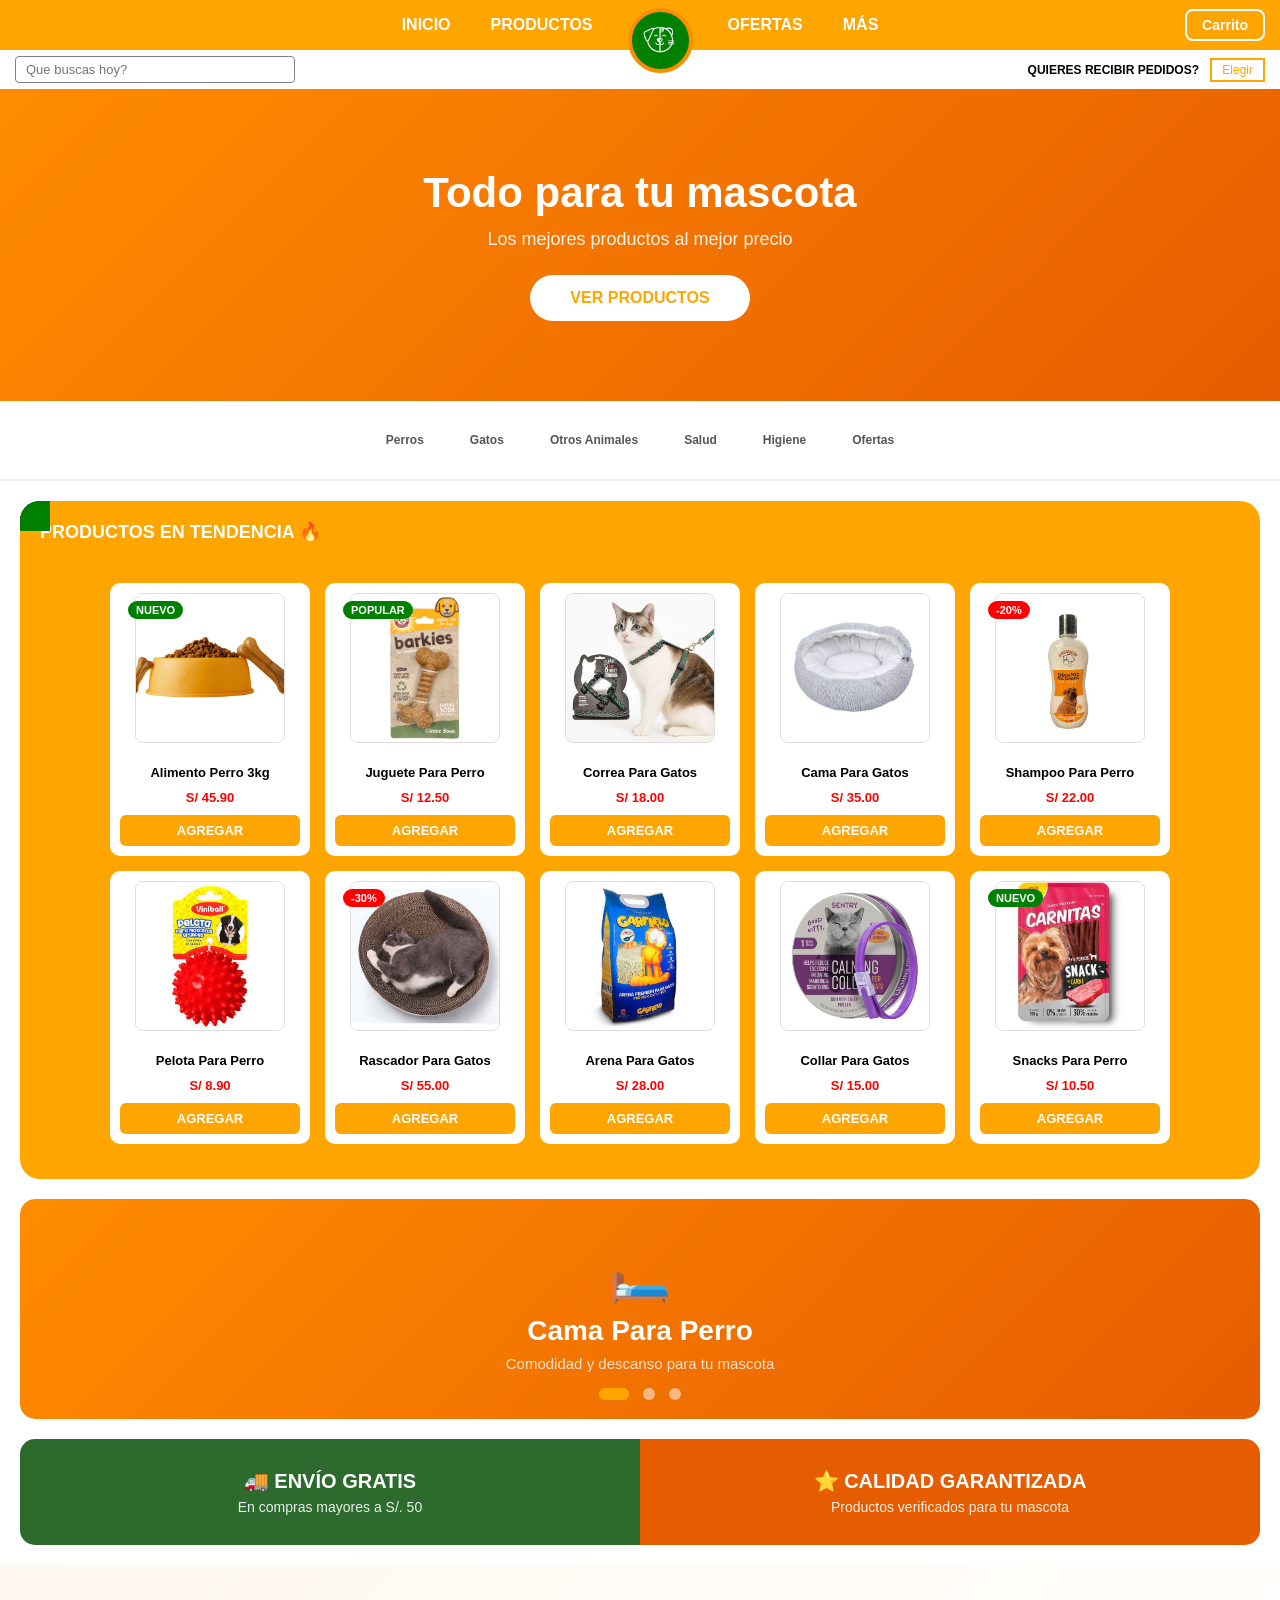
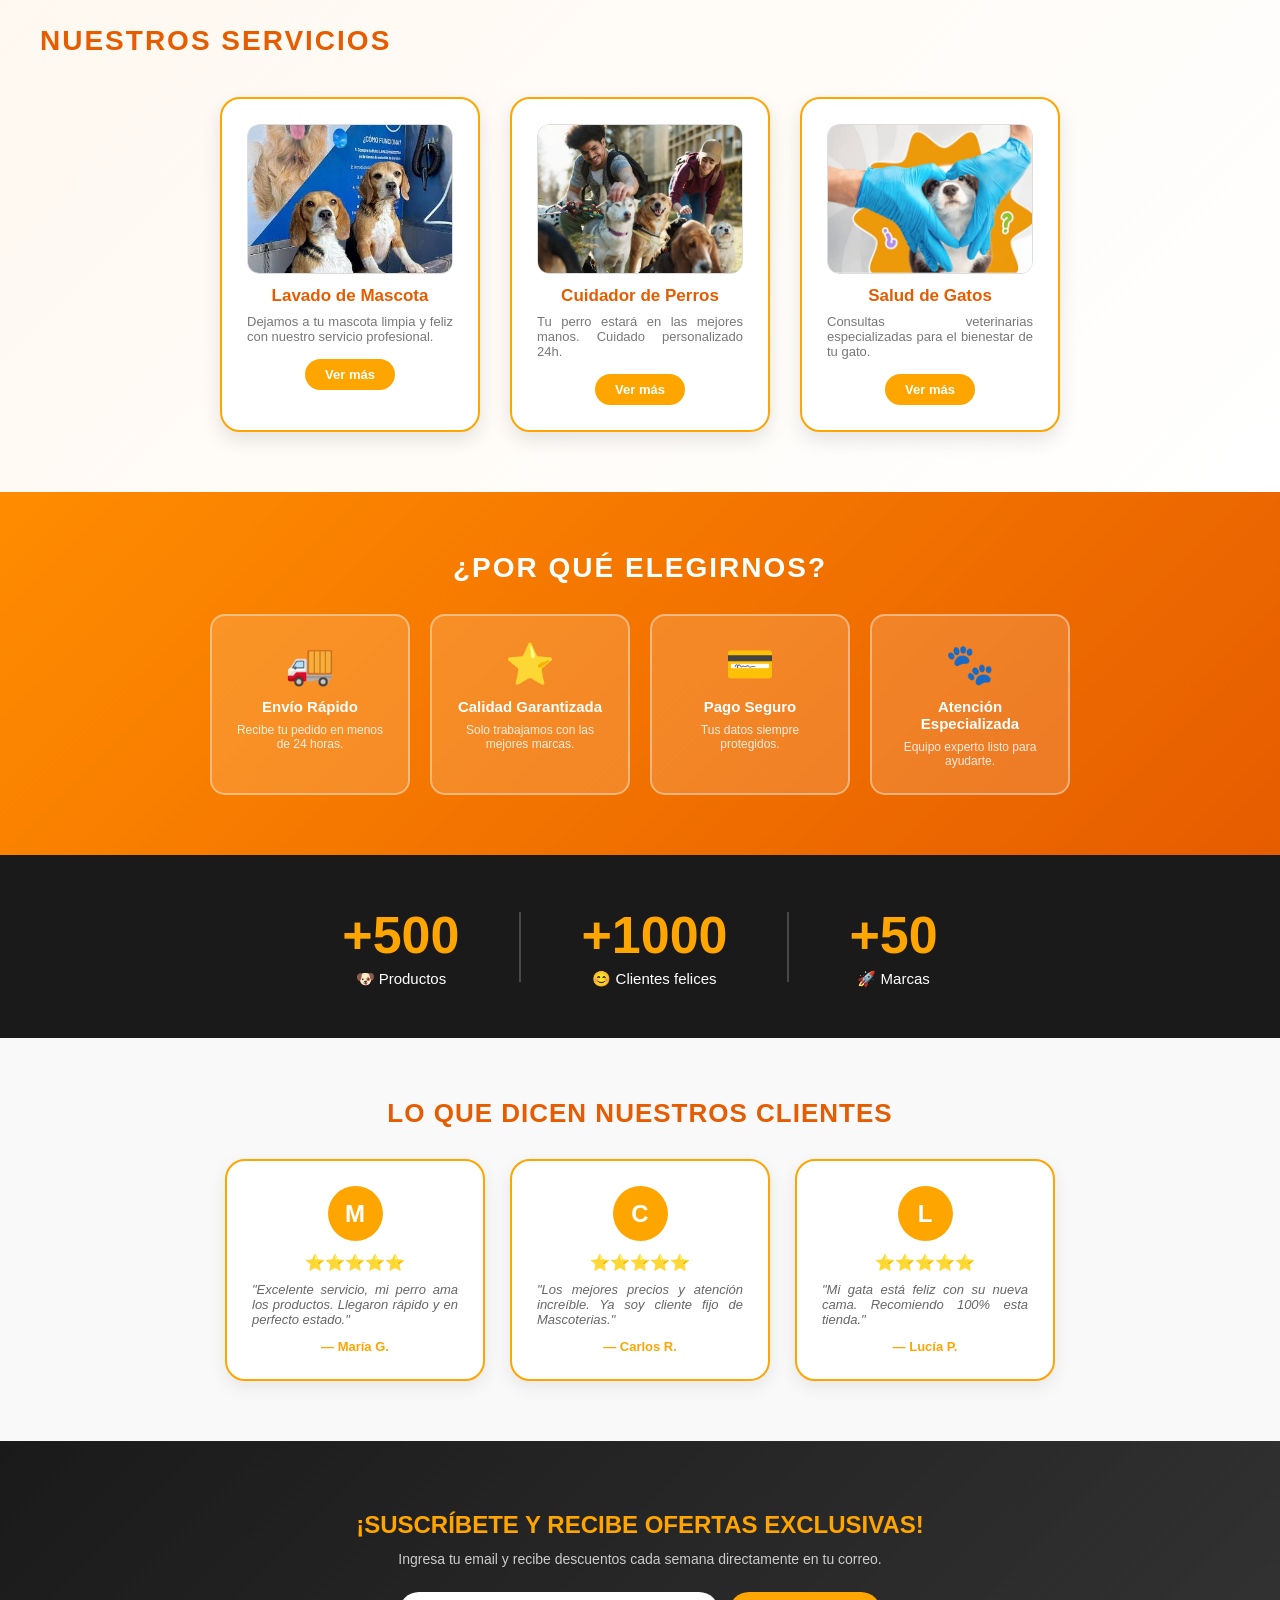
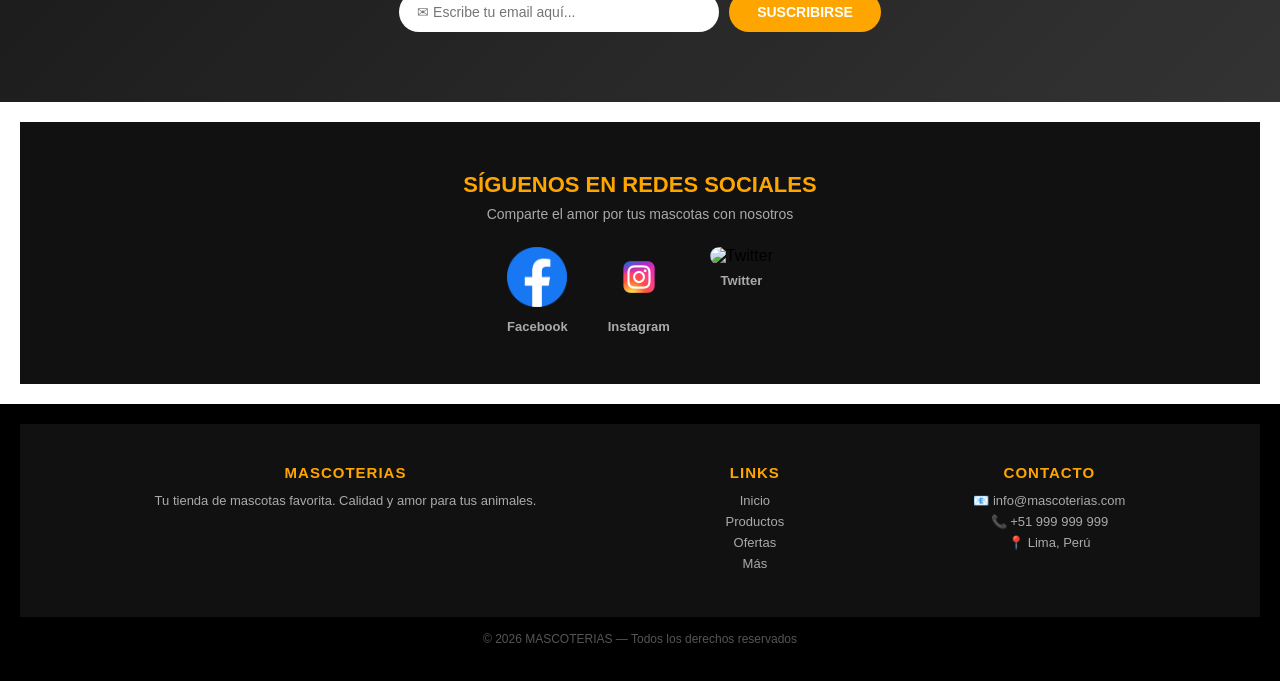
==== index.html @ fb09e96e "Add files via upload" ====
<!DOCTYPE html>
<html lang="es">
<head>
    <meta charset="UTF-8">
    <meta name="viewport" content="width=device-width, initial-scale=1.0">
    <title>MASCOTERIAS-INICIO</title>
    <link rel="stylesheet" href="style.css">
    <script type="text/javascript" src="https://code.jquery.com/jquery-3.6.0.min.js"></script>
    <script type="text/javascript">
        $(function(){

            $("#bienvenida").hide().fadeIn(1500);

            $("#estadisticas").hide().fadeIn(2000);

            $(".producto").mouseenter(function(){
                $(this).animate({marginTop: "-5px"}, 150);
            });
            $(".producto").mouseleave(function(){
                $(this).animate({marginTop: "0px"}, 150);
            });

            $(".btn-agregar").click(function(e){
                e.preventDefault();
                var nombre = $(this).siblings(".nombre-producto").text();
                var precio = $(this).siblings(".precio-producto").text();
                var img = $(this).closest(".producto").find(".img-producto").attr("src");
                localStorage.setItem("prod_nombre", nombre);
                localStorage.setItem("prod_precio", precio);
                localStorage.setItem("prod_img", img);
                window.location = "producto.html";
            });

            $("#buscador input").keydown(function(e){
                if(e.key === "Enter"){
                    var texto = $(this).val().trim();
                    window.location = "Inicio/busqueda.html?q=" + encodeURIComponent(texto);
                }
            });

            $("#btn-carrito-menu").click(function(){
                window.location = "Inicio/carrito.html";
            });

        })
    </script>


    <script type="text/javascript">
        $(function(){
            var actual = 0;
            var slides = $(".slide");
            var puntos = $(".punto");

            function cambiar(){
                slides.eq(actual).fadeOut(500);
                puntos.eq(actual).removeClass("active");
                actual = (actual + 1) % slides.length;
                slides.eq(actual).fadeIn(500);
                puntos.eq(actual).addClass("active");
            }

            setInterval(cambiar, 3000);
        })
    </script>
</head>
<body>
    <main>

        <header>
            <nav id="menu">
                <a href="index.html">INICIO</a>
                <a href="hypervinculos/productos.html">PRODUCTOS</a>
                <div id="logo"><img src="imagenes/logo.png" alt="logo"></div>
                <a href="hypervinculos/ofertas.html">OFERTAS</a>
                <a href="hypervinculos/mas.html">MÁS</a>
                <button id="btn-carrito-menu">Carrito</button>
            </nav>
            <div id="barra">
                <div id="buscador">
                    <input type="text" placeholder="Que buscas hoy?">
                </div>
                <div id="pedidos">
                    QUIERES RECIBIR PEDIDOS? <button>Elegir</button>
                </div>
            </div>
        
        </header>

        <article>

            <section id="banner-principal">
                <div class="banner-slide">
                    <div class="banner-texto-principal">
                        <h2>Todo para tu mascota</h2>
                        <p>Los mejores productos al mejor precio</p>
                        <a href="hypervinculos/productos.html" class="btn-banner-principal">VER PRODUCTOS</a>
                    </div>
                </div>
            </section>

            <section id="categorias-rapidas">
                <div class="categoria-rapida">
                    <p>Perros</p>
                </div>
                <div class="categoria-rapida">
                    <p>Gatos</p>
                </div>
                <div class="categoria-rapida">
                    <p>Otros Animales</p>
                </div>
                <div class="categoria-rapida">
                    <p>Salud</p>
                </div>
                <div class="categoria-rapida">
                    <p>Higiene</p>
                </div>
                <div class="categoria-rapida">
                    <p>Ofertas</p>
                </div>
            </section>

            <section id="tendencia">
                <div id="cuadrado"></div>
                <div id="cuadrado2"></div>
                <div id="cuadrado3"></div>
                <div class="seccion-header">
                    <h2>PRODUCTOS EN TENDENCIA 🔥</h2>
                    <a href="hypervinculos/productos.html" class="ver-todos">Ver todos →</a>
                </div>
                <div class="productos-grid">
                    <div class="producto">
                        <div class="producto-img-wrap"><img class="img-producto" src="productos_imagenes/alimento para perro 3kg.jfif" alt="producto"><div class="prod-tag">NUEVO</div></div>
                        <p class="nombre-producto">Alimento Perro 3kg</p>
                        <p class="precio-producto">S/ 45.90</p>
                        <a href="#" class="btn-agregar">AGREGAR</a>
                    </div>
                    <div class="producto">
                        <div class="producto-img-wrap"><img class="img-producto" src="productos_imagenes/Juguete para perro.jpg" alt="producto"><div class="prod-tag">POPULAR</div></div>
                        <p class="nombre-producto">Juguete Para Perro</p>
                        <p class="precio-producto">S/ 12.50</p>
                        <a href="#" class="btn-agregar">AGREGAR</a>
                    </div>
                    <div class="producto">
                        <div class="producto-img-wrap"><img class="img-producto" src="productos_imagenes/correa para gatos.jfif" alt="producto"></div>
                        <p class="nombre-producto">Correa Para Gatos</p>
                        <p class="precio-producto">S/ 18.00</p>
                        <a href="#" class="btn-agregar">AGREGAR</a>
                    </div>
                    <div class="producto">
                        <div class="producto-img-wrap"><img class="img-producto" src="productos_imagenes/cama para gatos.jfif" alt="producto"></div>
                        <p class="nombre-producto">Cama Para Gatos</p>
                        <p class="precio-producto">S/ 35.00</p>
                        <a href="#" class="btn-agregar">AGREGAR</a>
                    </div>
                    <div class="producto">
                        <div class="producto-img-wrap"><img class="img-producto" src="productos_imagenes/shampoo para perros.jfif" alt="producto"><div class="prod-tag prod-oferta">-20%</div></div>
                        <p class="nombre-producto">Shampoo Para Perro</p>
                        <p class="precio-producto">S/ 22.00</p>
                        <a href="#" class="btn-agregar">AGREGAR</a>
                    </div>
                </div>
                <div class="productos-grid">
                    <div class="producto">
                        <div class="producto-img-wrap"><img class="img-producto" src="productos_imagenes/pelota para perros.jfif" alt="producto"></div>
                        <p class="nombre-producto">Pelota Para Perro</p>
                        <p class="precio-producto">S/ 8.90</p>
                        <a href="#" class="btn-agregar">AGREGAR</a>
                    </div>
                    <div class="producto">
                        <div class="producto-img-wrap"><img class="img-producto" src="productos_imagenes/rascador para gatos.jfif" alt="producto"><div class="prod-tag prod-oferta">-30%</div></div>
                        <p class="nombre-producto">Rascador Para Gatos</p>
                        <p class="precio-producto">S/ 55.00</p>
                        <a href="#" class="btn-agregar">AGREGAR</a>
                    </div>
                    <div class="producto">
                        <div class="producto-img-wrap"><img class="img-producto" src="productos_imagenes/arena para gatos.jfif" alt="producto"></div>
                        <p class="nombre-producto">Arena Para Gatos</p>
                        <p class="precio-producto">S/ 28.00</p>
                        <a href="#" class="btn-agregar">AGREGAR</a>
                    </div>
                    <div class="producto">
                        <div class="producto-img-wrap"><img class="img-producto" src="productos_imagenes/collar para gatos.jfif" alt="producto"></div>
                        <p class="nombre-producto">Collar Para Gatos</p>
                        <p class="precio-producto">S/ 15.00</p>
                        <a href="#" class="btn-agregar">AGREGAR</a>
                    </div>
                    <div class="producto">
                        <div class="producto-img-wrap"><img class="img-producto" src="productos_imagenes/snacks para perros.jfif" alt="producto"><div class="prod-tag">NUEVO</div></div>
                        <p class="nombre-producto">Snacks Para Perro</p>
                        <p class="precio-producto">S/ 10.50</p>
                        <a href="#" class="btn-agregar">AGREGAR</a>
                    </div>
                </div>
            </section>


            <section id="carrusel">
                <div id="carrusel-imagenes">
                    <div class="slide active">
                        <div class="slide-placeholder" style="background: linear-gradient(135deg, #ff8c00, #e65c00);">
                            <p class="slide-icono">🛏️</p>
                            <p class="slide-titulo">Cama Para Perro</p>
                            <p class="slide-sub">Comodidad y descanso para tu mascota</p>
                        </div>
                    </div>
                    <div class="slide">
                        <div class="slide-placeholder" style="background: linear-gradient(135deg, #2d6a2d, #1a4d1a);">
                            <p class="slide-icono">🐱</p>
                            <p class="slide-titulo">Juguetes Para Gatos</p>
                            <p class="slide-sub">Diversión garantizada para tu gato</p>
                        </div>
                    </div>
                    <div class="slide">
                        <div class="slide-placeholder" style="background: linear-gradient(135deg, #1a1a2e, #16213e);">
                            <p class="slide-icono">🎧</p>
                            <p class="slide-titulo">Audífonos Para Mascotas</p>
                            <p class="slide-sub">Lo último en accesorios para tu mascota</p>
                        </div>
                    </div>
                </div>
                <div id="carrusel-puntos">
                    <span class="punto active"></span>
                    <span class="punto"></span>
                    <span class="punto"></span>
                </div>
            </section>

            <section id="banner-doble">
                <div class="banner-mitad banner-verde">
                    <h3>🚚 ENVÍO GRATIS</h3>
                    <p>En compras mayores a S/. 50</p>
                </div>
                <div class="banner-mitad banner-naranja">
                    <h3>⭐ CALIDAD GARANTIZADA</h3>
                    <p>Productos verificados para tu mascota</p>
                </div>
            </section>

            <section id="servicios">
                <div class="seccion-header">
                    <h2>NUESTROS SERVICIOS</h2>
                </div>
                <div id="servicios-grid">
                    <div class="servicio">
                        <div class="servicio-img-wrap"><img src="productos_imagenes/lavado para mascotas.jfif" alt="Lavado"></div>
                        <h3>Lavado de Mascota</h3>
                        <p>Dejamos a tu mascota limpia y feliz con nuestro servicio profesional.</p>
                        <a href="#" class="btn-servicio">Ver más</a>
                    </div>
                    <div class="servicio">
                        <div class="servicio-img-wrap"><img src="productos_imagenes/cuidador de perros.jfif" alt="Cuidador"></div>
                        <h3>Cuidador de Perros</h3>
                        <p>Tu perro estará en las mejores manos. Cuidado personalizado 24h.</p>
                        <a href="#" class="btn-servicio">Ver más</a>
                    </div>
                    <div class="servicio">
                        <div class="servicio-img-wrap"><img src="productos_imagenes/salud para gatos.jfif" alt="Salud"></div>
                        <h3>Salud de Gatos</h3>
                        <p>Consultas veterinarias especializadas para el bienestar de tu gato.</p>
                        <a href="#" class="btn-servicio">Ver más</a>
                    </div>
                </div>
            </section>

            <section id="por-que">
                <div id="por-que-fondo">
                    <h2>¿POR QUÉ ELEGIRNOS?</h2>
                    <div id="por-que-grid">
                        <div class="razon">
                            <p class="razon-icono">🚚</p>
                            <p class="razon-titulo">Envío Rápido</p>
                            <p class="razon-texto">Recibe tu pedido en menos de 24 horas.</p>
                        </div>
                        <div class="razon">
                            <p class="razon-icono">⭐</p>
                            <p class="razon-titulo">Calidad Garantizada</p>
                            <p class="razon-texto">Solo trabajamos con las mejores marcas.</p>
                        </div>
                        <div class="razon">
                            <p class="razon-icono">💳</p>
                            <p class="razon-titulo">Pago Seguro</p>
                            <p class="razon-texto">Tus datos siempre protegidos.</p>
                        </div>
                        <div class="razon">
                            <p class="razon-icono">🐾</p>
                            <p class="razon-titulo">Atención Especializada</p>
                            <p class="razon-texto">Equipo experto listo para ayudarte.</p>
                        </div>
                    </div>
                </div>
            </section>

            <section id="estadisticas">
                <div class="estadistica">
                    <p class="estadistica-numero">+500</p>
                    <p class="estadistica-label">🐶 Productos</p>
                </div>
                <div class="estadistica-divider"></div>
                <div class="estadistica">
                    <p class="estadistica-numero">+1000</p>
                    <p class="estadistica-label">😊 Clientes felices</p>
                </div>
                <div class="estadistica-divider"></div>
                <div class="estadistica">
                    <p class="estadistica-numero">+50</p>
                    <p class="estadistica-label">🚀 Marcas</p>
                </div>
            </section>

            <section id="testimonios">
                <h2>LO QUE DICEN NUESTROS CLIENTES</h2>
                <div id="testimonios-grid">
                    <div class="testimonio">
                        <div class="testimonio-avatar">M</div>
                        <p class="estrellas">⭐⭐⭐⭐⭐</p>
                        <p class="testimonio-texto">"Excelente servicio, mi perro ama los productos. Llegaron rápido y en perfecto estado."</p>
                        <p class="testimonio-nombre">— María G.</p>
                    </div>
                    <div class="testimonio">
                        <div class="testimonio-avatar">C</div>
                        <p class="estrellas">⭐⭐⭐⭐⭐</p>
                        <p class="testimonio-texto">"Los mejores precios y atención increíble. Ya soy cliente fijo de Mascoterias."</p>
                        <p class="testimonio-nombre">— Carlos R.</p>
                    </div>
                    <div class="testimonio">
                        <div class="testimonio-avatar">L</div>
                        <p class="estrellas">⭐⭐⭐⭐⭐</p>
                        <p class="testimonio-texto">"Mi gata está feliz con su nueva cama. Recomiendo 100% esta tienda."</p>
                        <p class="testimonio-nombre">— Lucía P.</p>
                    </div>
                </div>
            </section>

            <section id="newsletter">
                <div id="newsletter-inner">
                    <h2>¡SUSCRÍBETE Y RECIBE OFERTAS EXCLUSIVAS!</h2>
                    <p>Ingresa tu email y recibe descuentos cada semana directamente en tu correo.</p>
                    <div id="newsletter-form">
                        <input type="text" placeholder="✉ Escribe tu email aquí...">
                        <button>SUSCRIBIRSE</button>
                    </div>
                </div>
            </section>

            <section id="redes">
                <h2>SÍGUENOS EN REDES SOCIALES</h2>
                <p id="redes-subtitulo">Comparte el amor por tus mascotas con nosotros</p>
                <div id="redes-grid">
                    <div class="red-social"><img src="imagenes/facebook.png" alt="Facebook"><p>Facebook</p></div>
                    <div class="red-social"><img src="imagenes/instagram.png" alt="Instagram"><p>Instagram</p></div>
                    <div class="red-social"><img src="imagenes/twitter.png" alt="Twitter"><p>Twitter</p></div>
                </div>
            </section>

        </article>

        <footer>
            <div id="footer-contenido">
                <div class="footer-col">
                    <h4>MASCOTERIAS</h4>
                    <p>Tu tienda de mascotas favorita. Calidad y amor para tus animales.</p>
                </div>
                <div class="footer-col">
                    <h4>LINKS</h4>
                    <a href="index.html">Inicio</a>
                    <a href="hypervinculos/productos.html">Productos</a>
                    <a href="hypervinculos/ofertas.html">Ofertas</a>
                    <a href="hypervinculos/mas.html">Más</a>
                </div>
                <div class="footer-col">
                    <h4>CONTACTO</h4>
                    <p>📧 info@mascoterias.com</p>
                    <p>📞 +51 999 999 999</p>
                    <p>📍 Lima, Perú</p>
                </div>
            </div>
            <div id="footer-bottom">
                <p>© 2026 MASCOTERIAS — Todos los derechos reservados</p>
            </div>
        </footer>

    </main>
</body>
</html>
---- style.css ----
*{
    margin: 0;
    padding: 0;
    box-sizing: border-box;
    font-family: Arial, sans-serif;
}

body{
    background-color: white;
}

header{
    background-color: orange;
    position: relative;
}

#menu{
    display: flex;
    flex-direction: row;
    align-items: center;
    justify-content: center;
    height: 50px;
    position: relative;
}

#menu a{
    color: white;
    text-decoration: none;
    font-weight: bold;
    font-size: 16px;
    padding: 10px 20px;
}

#menu a:hover{
    background-color: darkorange;
}

#logo{
    background-color: green;
    width: 65px;
    height: 65px;
    border-radius: 50%;
    border: 4px solid darkorange;
    display: flex;
    align-items: center;
    justify-content: center;
    margin: 0 15px;
    overflow: hidden;
    position: relative;
    top: 15px;
    z-index: 1;
}

#logo img{
    width: 60px;
    height: 60px;
    object-fit: contain;
}

#btn-carrito-menu{
    background-color: orange;
    color: white;
    border: 2px solid white;
    padding: 6px 15px;
    font-size: 14px;
    font-weight: bold;
    border-radius: 8px;
    cursor: pointer;
    margin-left: 20px;
}

#btn-carrito-menu:hover{
    background-color: darkorange;
}

#barra{
    background-color: white;
    display: flex;
    flex-direction: row;
    justify-content: space-between;
    align-items: center;
    padding: 6px 15px;
}

#buscador input{
    width: 280px;
    padding: 5px 10px;
    border: 1px solid gray;
    border-radius: 4px;
    font-size: 13px;
}

#pedidos{
    font-size: 12px;
    font-weight: bold;
}

#pedidos button{
    background-color: white;
    border: 2px solid orange;
    color: orange;
    padding: 3px 10px;
    cursor: pointer;
    margin-left: 8px;
    font-size: 12px;
}

#pedidos button:hover{
    background-color: orange;
    color: white;
}

#tendencia{
    background-color: orange;
    border-radius: 20px;
    margin: 20px;
    padding: 20px;
}

#tendencia h2{
    text-align: center;
    color: white;
    font-size: 18px;
    font-weight: bold;
    margin-bottom: 20px;
}

.productos-grid{
    display: flex;
    flex-direction: row;
    justify-content: center;
    gap: 15px;
    margin-bottom: 15px;
}

.producto{
    background-color: white;
    border-radius: 10px;
    padding: 10px;
    width: 200px;
    text-align: center;
}

.marco-imagen{
    width: 170px;
    height: 170px;
    border: 2px solid gray;
    margin: 0 auto 10px auto;
    background-color: #f0f0f0;
    border-radius: 6px;
}

.producto p{
    font-size: 13px;
    font-weight: bold;
    margin-bottom: 10px;
}

.btn-agregar{
    display: block;
    background-color: orange;
    color: white;
    text-decoration: none;
    font-weight: bold;
    font-size: 13px;
    padding: 8px;
    border-radius: 6px;
    text-align: center;
}

.btn-agregar:hover{
    background-color: darkorange;
}

#banner{
    background-color: green;
    margin: 20px;
    border-radius: 20px;
    padding: 40px;
    text-align: center;
}

#banner-texto h2{
    color: white;
    font-size: 36px;
    margin-bottom: 10px;
}

#banner-texto p{
    color: white;
    font-size: 16px;
    margin-bottom: 20px;
}

#banner-texto button{
    background-color: orange;
    color: white;
    border: none;
    padding: 10px 30px;
    font-size: 16px;
    font-weight: bold;
    border-radius: 10px;
    cursor: pointer;
}

#banner-texto button:hover{
    background-color: darkorange;
}

#redes{
    text-align: center;
    margin: 20px;
    padding: 20px;
}

#redes h2{
    color: orange;
    font-size: 20px;
    margin-bottom: 20px;
}

#redes-grid{
    display: flex;
    flex-direction: row;
    justify-content: center;
    gap: 40px;
}

.red-social img{
    width: 60px;
    height: 60px;
    object-fit: contain;
}

.red-social p{
    font-size: 13px;
    font-weight: bold;
    margin-top: 5px;
    color: orange;
}

footer{
    background-color: green;
    color: white;
    text-align: center;
    padding: 15px;
    font-size: 13px;
    margin-top: 20px;
}

.mantenimiento{
    display: flex;
    justify-content: center;
    align-items: center;
    height: 400px;
}

.mantenimiento h1{
    font-size: 60px;
    color: orange;
    text-align: center;
}

#detalle-producto{
    display: flex;
    flex-direction: row;
    gap: 40px;
    margin: 30px;
    padding: 20px;
    background-color: #fff3e0;
    border-radius: 15px;
}

#columna-izquierda{
    display: flex;
    flex-direction: column;
    gap: 15px;
}

.marco-imagen-grande{
    width: 280px;
    height: 280px;
    border: 2px solid gray;
    background-color: #f0f0f0;
    border-radius: 10px;
}

#resena{
    background-color: #ffe0b2;
    padding: 10px;
    border-radius: 10px;
    font-size: 13px;
}

#resena p{
    margin-bottom: 4px;
}

#info-producto{
    flex: 1;
    display: flex;
    flex-direction: column;
    justify-content: center;
    gap: 15px;
}

#info-producto h2{
    font-size: 24px;
    color: black;
}

#info-producto .descripcion{
    font-size: 14px;
    color: gray;
    text-align: justify;
}

.btn-carrito{
    background-color: orange;
    color: white;
    border: none;
    padding: 12px 30px;
    font-size: 16px;
    font-weight: bold;
    border-radius: 25px;
    cursor: pointer;
    width: 200px;
}

.btn-carrito:hover{
    background-color: darkorange;
}

#relacionados{
    margin: 20px 30px;
}

#relacionados h2{
    font-size: 20px;
    margin-bottom: 15px;
    color: black;
}

.red-social img{
    width: 60px !important;
    height: 60px !important;
    object-fit: contain !important;
}

#btn-carrito-menu{
    background-color: transparent;
    color: white;
    border: 2px solid white;
    padding: 6px 15px;
    font-size: 14px;
    font-weight: bold;
    border-radius: 8px;
    cursor: pointer;
    margin-left: auto;
}

#btn-carrito-menu:hover{
    background-color: darkorange;
}

.descuento{
    position: absolute;
    top: -10px;
    right: -10px;
    background-color: red;
    color: white;
    font-weight: bold;
    font-size: 13px;
    width: 60px;
    height: 60px;
    border-radius: 50%;
    display: flex;
    align-items: center;
    justify-content: center;
    text-align: center;
}

.producto{
    position: relative;
}

#btn-carrito-menu{
    position: absolute;
    right: 15px;
}

#seccion-mas{
    text-align: center;
}

#imagen-mas{
    width: 100%;
    max-height: 400px;
    object-fit: cover;
}

#texto-mas{
    background-color: orange;
    padding: 30px 40px;
}

#texto-mas h2{
    color: white;
    font-size: 32px;
    margin-bottom: 15px;
}

#texto-mas p{
    color: white;
    font-size: 14px;
}

.img-producto{
    width: 150px;
    height: 150px;
    object-fit: cover;
    border-radius: 8px;
    margin-bottom: 8px;
    border: 1px solid #ddd;
}

.nombre-producto{
    font-size: 13px;
    font-weight: bold;
    margin-bottom: 4px;
}

.precio-producto{
    font-size: 14px;
    color: red;
    font-weight: bold;
    margin-bottom: 8px;
}

#seccion-carrito{
    max-width: 500px;
    margin: 30px auto;
    padding: 20px;
}

#seccion-carrito h2{
    font-size: 24px;
    font-weight: bold;
    text-align: center;
    margin-bottom: 20px;
}

.item-carrito{
    display: flex;
    flex-direction: row;
    align-items: center;
    gap: 15px;
    border-bottom: 1px solid #ddd;
    padding: 15px 0;
}

.item-carrito img{
    width: 70px;
    height: 70px;
    object-fit: cover;
    border-radius: 8px;
    border: 1px solid #ddd;
}

.item-nombre{
    font-size: 14px;
    font-weight: bold;
    margin-bottom: 5px;
}

.item-precio{
    font-size: 14px;
    color: red;
    font-weight: bold;
}

.btn-comprar{
    display: block;
    background-color: orange;
    color: white;
    text-decoration: none;
    font-weight: bold;
    font-size: 16px;
    padding: 15px;
    border-radius: 10px;
    text-align: center;
    margin-top: 25px;
}

.btn-comprar:hover{
    background-color: darkorange;
}

#seccion-confirmacion{
    text-align: center;
    padding: 60px 20px;
}

#check{
    font-size: 80px;
    margin-bottom: 20px;
}

#seccion-confirmacion h2{
    font-size: 28px;
    margin-bottom: 10px;
    color: green;
}

#seccion-confirmacion p{
    font-size: 15px;
    color: gray;
    margin-bottom: 30px;
}

#tendencia{
    position: relative;
    overflow: hidden;
}

#cuadrado{
    width: 30px;
    height: 30px;
    background-color: red;
    position: absolute;
    animation-name: mover;
    animation-duration: 4s;
    animation-iteration-count: infinite;
    top: 0;
    left: 0;
}

#cuadrado2{
    width: 30px;
    height: 30px;
    background-color: blue;
    position: absolute;
    animation-name: mover;
    animation-duration: 6s;
    animation-iteration-count: infinite;
    top: 0;
    left: 0;
}

#cuadrado3{
    width: 30px;
    height: 30px;
    background-color: green;
    position: absolute;
    animation-name: mover;
    animation-duration: 8s;
    animation-iteration-count: infinite;
    top: 0;
    left: 0;
}

@keyframes mover{
    0%{left: 0; top: 0;}
    25%{left: calc(100% - 30px); top: 0;}
    50%{left: calc(100% - 30px); top: calc(100% - 30px);}
    75%{left: 0; top: calc(100% - 30px);}
    100%{left: 0; top: 0;}
}

#bienvenida{
    background-color: orange;
    padding: 50px 20px;
    text-align: center;
}

#bienvenida-texto h2{
    color: white;
    font-size: 36px;
    margin-bottom: 10px;
}

#bienvenida-texto p{
    color: white;
    font-size: 16px;
}

#por-que{
    padding: 40px 20px;
    text-align: center;
}

#por-que h2{
    color: orange;
    font-size: 24px;
    margin-bottom: 25px;
}

#por-que-grid{
    display: flex;
    flex-direction: row;
    justify-content: center;
    gap: 20px;
}

.razon{
    background-color: #fff8f0;
    border: 2px solid orange;
    border-radius: 15px;
    padding: 20px;
    width: 200px;
}

.razon-icono{
    font-size: 36px;
    margin-bottom: 10px;
}

.razon-titulo{
    font-weight: bold;
    font-size: 15px;
    margin-bottom: 8px;
    color: orange;
}

.razon-texto{
    font-size: 13px;
    color: gray;
}

#estadisticas{
    background-color: green;
    display: flex;
    flex-direction: row;
    justify-content: center;
    gap: 60px;
    padding: 40px 20px;
}

.estadistica{
    text-align: center;
}

.estadistica-numero{
    color: white;
    font-size: 48px;
    font-weight: bold;
}

.estadistica-label{
    color: white;
    font-size: 16px;
    margin-top: 5px;
}

#testimonios{
    padding: 40px 20px;
    text-align: center;
}

#testimonios h2{
    color: orange;
    font-size: 24px;
    margin-bottom: 25px;
}

#testimonios-grid{
    display: flex;
    flex-direction: row;
    justify-content: center;
    gap: 20px;
}

.testimonio{
    background-color: #fff8f0;
    border: 2px solid orange;
    border-radius: 15px;
    padding: 20px;
    width: 250px;
}

.estrellas{
    font-size: 18px;
    margin-bottom: 10px;
}

.testimonio-texto{
    font-size: 13px;
    color: gray;
    text-align: justify;
    margin-bottom: 10px;
    font-style: italic;
}

.testimonio-nombre{
    font-weight: bold;
    color: orange;
    font-size: 13px;
}

#newsletter{
    background-color: orange;
    padding: 40px 20px;
    text-align: center;
}

#newsletter h2{
    color: white;
    font-size: 24px;
    margin-bottom: 10px;
}

#newsletter p{
    color: white;
    font-size: 14px;
    margin-bottom: 20px;
}

#newsletter-form{
    display: flex;
    flex-direction: row;
    justify-content: center;
    gap: 10px;
}

#newsletter-form input{
    width: 300px;
    padding: 10px 15px;
    border: none;
    border-radius: 8px;
    font-size: 14px;
}

#newsletter-form button{
    background-color: green;
    color: white;
    border: none;
    padding: 10px 25px;
    font-weight: bold;
    font-size: 14px;
    border-radius: 8px;
    cursor: pointer;
}

#newsletter-form button:hover{
    background-color: darkgreen;
}

.marco-imagen-grande{
    width: 280px;
    height: 280px;
    object-fit: cover;
    border-radius: 10px;
    border: 2px solid gray;
}

#servicios{
    padding: 40px 20px;
    text-align: center;
    background-color: white;
}

#servicios h2{
    color: orange;
    font-size: 24px;
    margin-bottom: 25px;
}

#servicios-grid{
    display: flex;
    flex-direction: row;
    justify-content: center;
    gap: 25px;
}

.servicio{
    background-color: #fff8f0;
    border: 2px solid orange;
    border-radius: 15px;
    padding: 20px;
    width: 250px;
}

.servicio img{
    width: 100%;
    height: 160px;
    object-fit: cover;
    border-radius: 10px;
    margin-bottom: 12px;
    border: 1px solid #ddd;
}

.servicio h3{
    font-size: 16px;
    color: orange;
    margin-bottom: 8px;
}

.servicio p{
    font-size: 13px;
    color: gray;
    text-align: justify;
}

#servicios{
    padding: 60px 40px;
    background: linear-gradient(135deg, #fff8f0 0%, #ffffff 100%);
    text-align: center;
}

#servicios h2{
    color: #e65c00;
    font-size: 28px;
    margin-bottom: 10px;
    letter-spacing: 2px;
}

#servicios-grid{
    display: flex;
    flex-direction: row;
    justify-content: center;
    gap: 30px;
    margin-top: 30px;
}

.servicio{
    background-color: white;
    border-radius: 20px;
    padding: 25px;
    width: 260px;
    box-shadow: 0 8px 20px rgba(0,0,0,0.1);
    transition: transform 0.3s;
}

.servicio:hover{
    transform: translateY(-8px);
}

.servicio-icono{
    font-size: 40px;
    margin-bottom: 10px;
}

.servicio img{
    width: 100%;
    height: 150px;
    object-fit: cover;
    border-radius: 12px;
    margin-bottom: 12px;
}

.servicio h3{
    font-size: 17px;
    color: #e65c00;
    margin-bottom: 8px;
}

.servicio p{
    font-size: 13px;
    color: #777;
    text-align: justify;
    margin-bottom: 15px;
}

.btn-servicio{
    display: inline-block;
    background-color: orange;
    color: white;
    text-decoration: none;
    padding: 8px 20px;
    border-radius: 20px;
    font-size: 13px;
    font-weight: bold;
}

.btn-servicio:hover{
    background-color: #e65c00;
}

#por-que{
    padding: 0;
    background: linear-gradient(135deg, #ff8c00, #e65c00);
}

#por-que-fondo{
    padding: 60px 40px;
    text-align: center;
}

#por-que h2{
    color: white;
    font-size: 28px;
    margin-bottom: 30px;
    letter-spacing: 2px;
}

#por-que-grid{
    display: flex;
    flex-direction: row;
    justify-content: center;
    gap: 20px;
}

.razon{
    background-color: rgba(255,255,255,0.15);
    border: 2px solid rgba(255,255,255,0.4);
    border-radius: 15px;
    padding: 25px 20px;
    width: 200px;
    color: white;
}

.razon-icono{
    font-size: 40px;
    margin-bottom: 10px;
}

.razon-titulo{
    font-weight: bold;
    font-size: 15px;
    margin-bottom: 8px;
    color: white;
}

.razon-texto{
    font-size: 12px;
    color: rgba(255,255,255,0.85);
}

#estadisticas{
    background-color: #1a1a1a;
    display: flex;
    flex-direction: row;
    justify-content: center;
    align-items: center;
    gap: 0;
    padding: 50px 20px;
}

.estadistica{
    text-align: center;
    padding: 0 60px;
}

.estadistica-numero{
    color: orange;
    font-size: 52px;
    font-weight: bold;
}

.estadistica-label{
    color: white;
    font-size: 15px;
    margin-top: 5px;
}

.estadistica-divider{
    width: 2px;
    height: 70px;
    background-color: rgba(255,255,255,0.2);
}

#testimonios{
    padding: 60px 40px;
    background-color: #f9f9f9;
    text-align: center;
}

#testimonios h2{
    color: #e65c00;
    font-size: 26px;
    margin-bottom: 30px;
    letter-spacing: 1px;
}

#testimonios-grid{
    display: flex;
    flex-direction: row;
    justify-content: center;
    gap: 25px;
}

.testimonio{
    background-color: white;
    border-radius: 20px;
    padding: 25px;
    width: 260px;
    box-shadow: 0 6px 18px rgba(0,0,0,0.08);
    text-align: center;
}

.testimonio-avatar{
    width: 55px;
    height: 55px;
    border-radius: 50%;
    background-color: orange;
    color: white;
    font-size: 24px;
    font-weight: bold;
    display: flex;
    align-items: center;
    justify-content: center;
    margin: 0 auto 12px auto;
}

.estrellas{
    font-size: 16px;
    margin-bottom: 10px;
}

.testimonio-texto{
    font-size: 13px;
    color: #666;
    font-style: italic;
    margin-bottom: 12px;
    text-align: justify;
}

.testimonio-nombre{
    font-weight: bold;
    color: orange;
    font-size: 13px;
}

#newsletter{
    background: linear-gradient(135deg, #1a1a1a, #333);
    padding: 70px 20px;
    text-align: center;
}

#newsletter-inner{
    max-width: 600px;
    margin: 0 auto;
}

#newsletter h2{
    color: orange;
    font-size: 24px;
    margin-bottom: 12px;
}

#newsletter p{
    color: #ccc;
    font-size: 14px;
    margin-bottom: 25px;
}

#newsletter-form{
    display: flex;
    flex-direction: row;
    justify-content: center;
    gap: 10px;
}

#newsletter-form input{
    width: 320px;
    padding: 12px 18px;
    border: none;
    border-radius: 30px;
    font-size: 14px;
    outline: none;
}

#newsletter-form button{
    background-color: orange;
    color: white;
    border: none;
    padding: 12px 28px;
    font-weight: bold;
    font-size: 14px;
    border-radius: 30px;
    cursor: pointer;
}

#newsletter-form button:hover{
    background-color: #e65c00;
}

#banner{
    background: linear-gradient(135deg, #2d6a2d, #1a4d1a);
    padding: 60px 20px;
    text-align: center;
    border-radius: 0;
    margin: 0;
}

#banner-texto h2{
    color: white;
    font-size: 38px;
    margin-bottom: 10px;
}

#banner-texto p{
    color: rgba(255,255,255,0.8);
    font-size: 16px;
    margin-bottom: 25px;
}

.btn-banner{
    display: inline-block;
    background-color: orange;
    color: white;
    text-decoration: none;
    padding: 14px 40px;
    border-radius: 30px;
    font-size: 16px;
    font-weight: bold;
}

.btn-banner:hover{
    background-color: #e65c00;
}

#redes{
    background-color: #111;
    text-align: center;
    padding: 50px 20px;
}

#redes h2{
    color: orange;
    font-size: 22px;
    margin-bottom: 8px;
}

#redes-subtitulo{
    color: #aaa;
    font-size: 14px;
    margin-bottom: 25px;
}

#redes-grid{
    display: flex;
    flex-direction: row;
    justify-content: center;
    gap: 40px;
}

.red-social img{
    width: 60px !important;
    height: 60px !important;
    object-fit: contain !important;
    border-radius: 12px;
    transition: transform 0.2s;
}

.red-social img:hover{
    transform: scale(1.15);
}

.red-social p{
    font-size: 13px;
    font-weight: bold;
    margin-top: 8px;
    color: #aaa;
}

footer{
    background-color: #000;
    color: #555;
    text-align: center;
    padding: 20px;
    font-size: 13px;
    margin-top: 0;
}

#seccion-carrito{
    max-width: 900px;
    margin: 40px auto;
    padding: 20px;
}

#seccion-carrito h2{
    font-size: 26px;
    margin-bottom: 25px;
    color: #333;
    border-bottom: 3px solid orange;
    padding-bottom: 10px;
}

#carrito-contenido{
    display: flex;
    flex-direction: row;
    gap: 30px;
    align-items: flex-start;
}

#lista-carrito{
    flex: 1;
}

.item-carrito{
    display: flex;
    flex-direction: row;
    align-items: center;
    gap: 15px;
    border: 1px solid #eee;
    border-radius: 12px;
    padding: 15px;
    margin-bottom: 12px;
    background-color: white;
    box-shadow: 0 2px 8px rgba(0,0,0,0.06);
}

.item-carrito img{
    width: 80px;
    height: 80px;
    object-fit: cover;
    border-radius: 10px;
    border: 1px solid #ddd;
}

.item-info{
    flex: 1;
}

.item-nombre{
    font-size: 15px;
    font-weight: bold;
    margin-bottom: 5px;
    color: #333;
}

.item-precio{
    font-size: 15px;
    color: red;
    font-weight: bold;
}

.btn-eliminar{
    background-color: #ff4444;
    color: white;
    border: none;
    width: 32px;
    height: 32px;
    border-radius: 50%;
    cursor: pointer;
    font-size: 14px;
    font-weight: bold;
}

.btn-eliminar:hover{
    background-color: darkred;
}

#resumen{
    width: 280px;
}

#resumen-box{
    background-color: white;
    border: 1px solid #eee;
    border-radius: 15px;
    padding: 25px;
    box-shadow: 0 4px 15px rgba(0,0,0,0.08);
}

#resumen-box h3{
    font-size: 18px;
    margin-bottom: 20px;
    color: #333;
    border-bottom: 2px solid #eee;
    padding-bottom: 10px;
}

#resumen-linea{
    display: flex;
    justify-content: space-between;
    align-items: center;
    margin-bottom: 20px;
    font-size: 16px;
}

.total-numero{
    font-size: 22px;
    font-weight: bold;
    color: orange;
}

#btn-seguir{
    display: block;
    text-align: center;
    margin-top: 12px;
    color: orange;
    text-decoration: none;
    font-size: 13px;
}

#carrito-vacio{
    text-align: center;
    padding: 60px 20px;
    color: #999;
    font-size: 18px;
}

#banner-principal{
    background: linear-gradient(135deg, #ff8c00, #e65c00);
    padding: 80px 40px;
    text-align: center;
}

.banner-texto-principal h2{
    color: white;
    font-size: 42px;
    font-weight: bold;
    margin-bottom: 12px;
}

.banner-texto-principal p{
    color: rgba(255,255,255,0.9);
    font-size: 18px;
    margin-bottom: 25px;
}

.btn-banner-principal{
    display: inline-block;
    background-color: white;
    color: orange;
    text-decoration: none;
    padding: 14px 40px;
    border-radius: 30px;
    font-size: 16px;
    font-weight: bold;
}

.btn-banner-principal:hover{
    background-color: #fff3e0;
}

#categorias-rapidas{
    display: flex;
    flex-direction: row;
    justify-content: center;
    gap: 10px;
    padding: 20px 40px;
    background-color: white;
    border-bottom: 2px solid #f0f0f0;
}

.categoria-rapida{
    display: flex;
    flex-direction: column;
    align-items: center;
    gap: 6px;
    padding: 12px 18px;
    border-radius: 12px;
    cursor: pointer;
    transition: background 0.2s;
}

.categoria-rapida:hover{
    background-color: #fff3e0;
}

.cat-icono{
    font-size: 30px;
}

.categoria-rapida p{
    font-size: 12px;
    font-weight: bold;
    color: #555;
}

.seccion-header{
    display: flex;
    justify-content: space-between;
    align-items: center;
    margin-bottom: 20px;
}

.ver-todos{
    color: orange;
    text-decoration: none;
    font-size: 14px;
    font-weight: bold;
}

.ver-todos:hover{
    text-decoration: underline;
}

.producto-img-wrap{
    position: relative;
    margin-bottom: 10px;
}

.prod-tag{
    position: absolute;
    top: 8px;
    left: 8px;
    background-color: green;
    color: white;
    font-size: 11px;
    font-weight: bold;
    padding: 3px 8px;
    border-radius: 20px;
}

.prod-oferta{
    background-color: red;
}

#banner-doble{
    display: flex;
    flex-direction: row;
    margin: 20px;
    border-radius: 15px;
    overflow: hidden;
}

.banner-mitad{
    flex: 1;
    padding: 30px 20px;
    text-align: center;
}

.banner-verde{
    background-color: #2d6a2d;
    color: white;
}

.banner-naranja{
    background-color: #e65c00;
    color: white;
}

.banner-mitad h3{
    font-size: 20px;
    margin-bottom: 6px;
}

.banner-mitad p{
    font-size: 14px;
    opacity: 0.9;
}

.servicio-img-wrap{
    width: 100%;
    height: 150px;
    overflow: hidden;
    border-radius: 12px;
    margin-bottom: 12px;
}

.servicio-img-wrap img{
    width: 100%;
    height: 100%;
    object-fit: cover;
}

#footer-contenido{
    display: flex;
    flex-direction: row;
    justify-content: space-around;
    padding: 40px;
    background-color: #111;
}

.footer-col h4{
    color: orange;
    font-size: 15px;
    margin-bottom: 12px;
    letter-spacing: 1px;
}

.footer-col p{
    color: #aaa;
    font-size: 13px;
    margin-bottom: 6px;
}

.footer-col a{
    display: block;
    color: #aaa;
    text-decoration: none;
    font-size: 13px;
    margin-bottom: 6px;
}

.footer-col a:hover{
    color: orange;
}

#footer-bottom{
    background-color: #000;
    color: #555;
    text-align: center;
    padding: 15px;
    font-size: 12px;
}

#carrusel{
    margin: 20px;
    border-radius: 15px;
    overflow: hidden;
    position: relative;
    background-color: #f5f5f5;
}

#carrusel-imagenes{
    position: relative;
    height: 220px;
}

.slide{
    position: absolute;
    width: 100%;
    height: 100%;
    display: none;
}

.slide.active{
    display: block;
}

.slide img{
    width: 100%;
    height: 220px;
    object-fit: cover;
    object-position: center top;
    border-radius: 15px;
}

#carrusel-puntos{
    position: absolute;
    bottom: 15px;
    width: 100%;
    text-align: center;
}

.punto{
    display: inline-block;
    width: 12px;
    height: 12px;
    border-radius: 50%;
    background-color: rgba(255,255,255,0.5);
    margin: 0 5px;
    cursor: pointer;
}

.punto.active{
    background-color: orange;
    width: 30px;
    border-radius: 6px;
}

.slide-placeholder{
    width: 100%;
    height: 220px;
    display: flex;
    flex-direction: column;
    align-items: center;
    justify-content: center;
    border-radius: 15px;
}

.slide-icono{
    font-size: 50px;
    margin-bottom: 10px;
}

.slide-titulo{
    color: white;
    font-size: 28px;
    font-weight: bold;
    margin-bottom: 8px;
}

.slide-sub{
    color: rgba(255,255,255,0.8);
    font-size: 15px;
}
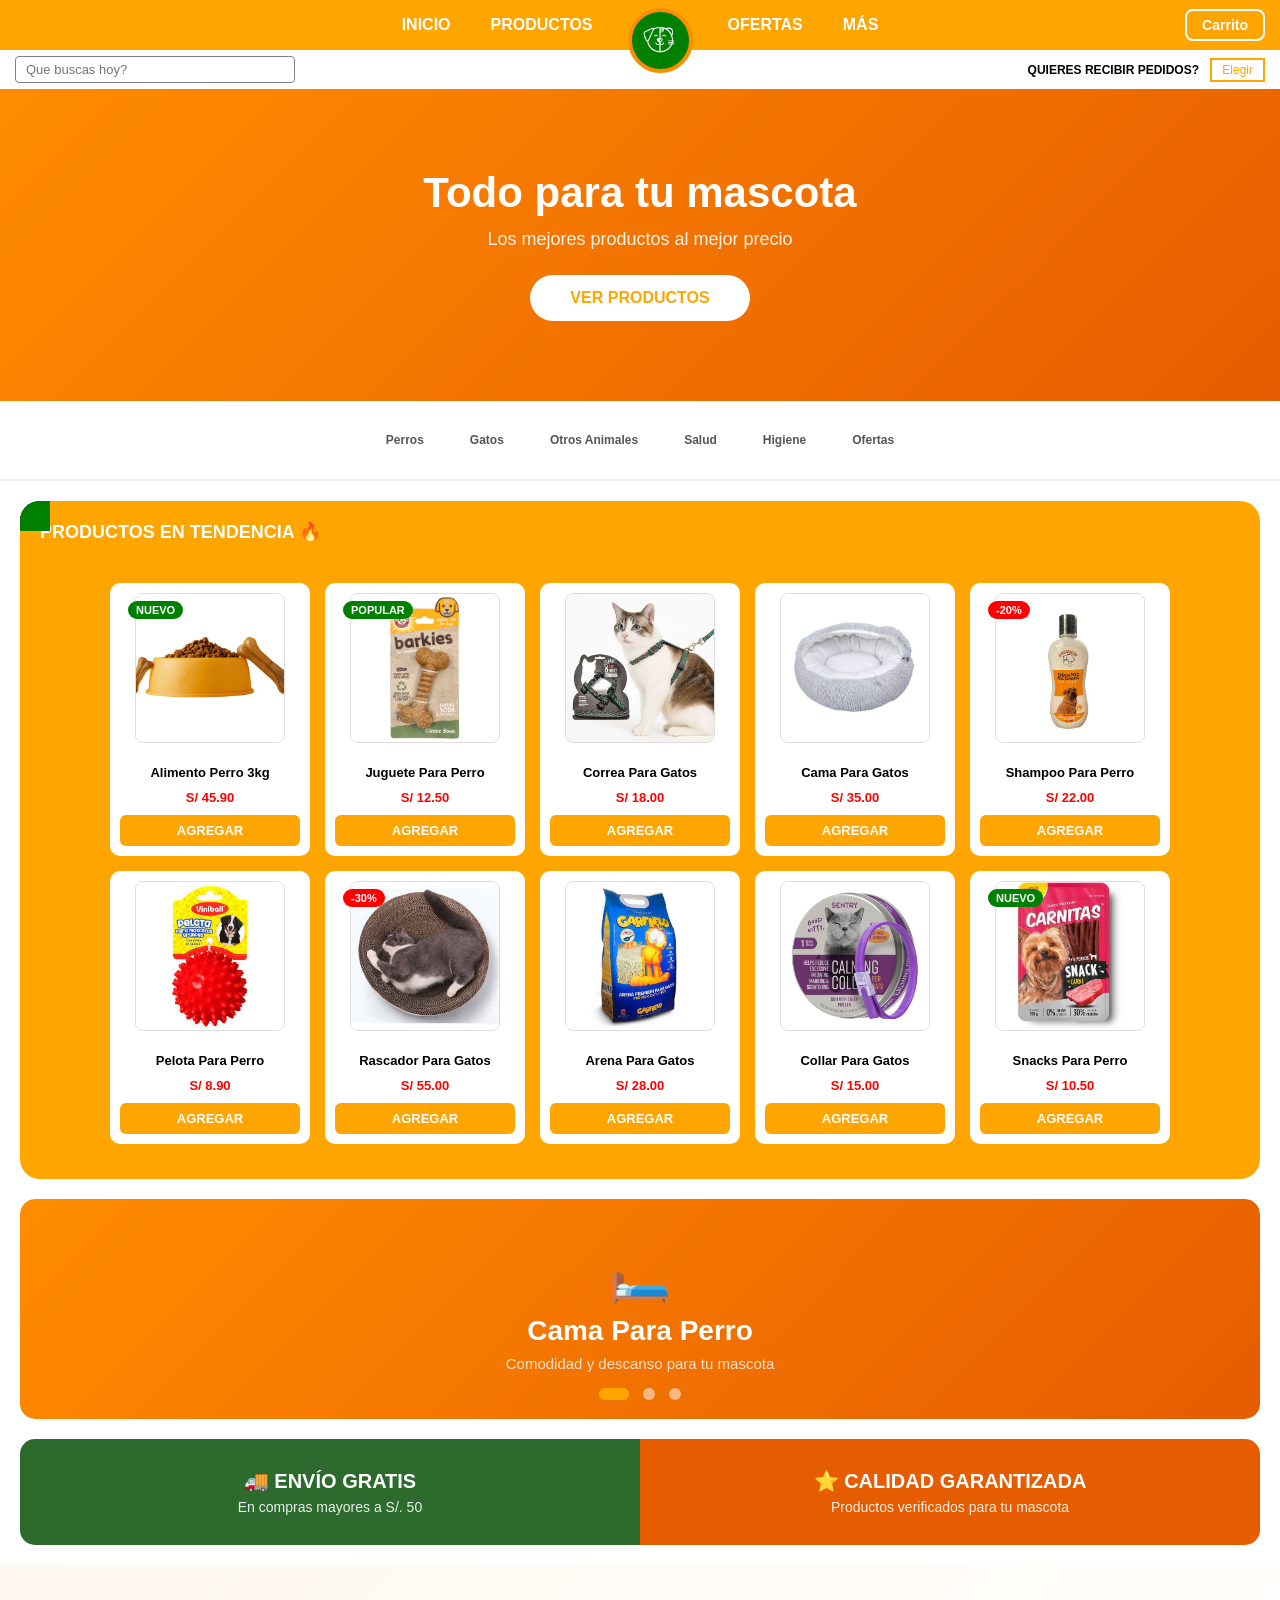
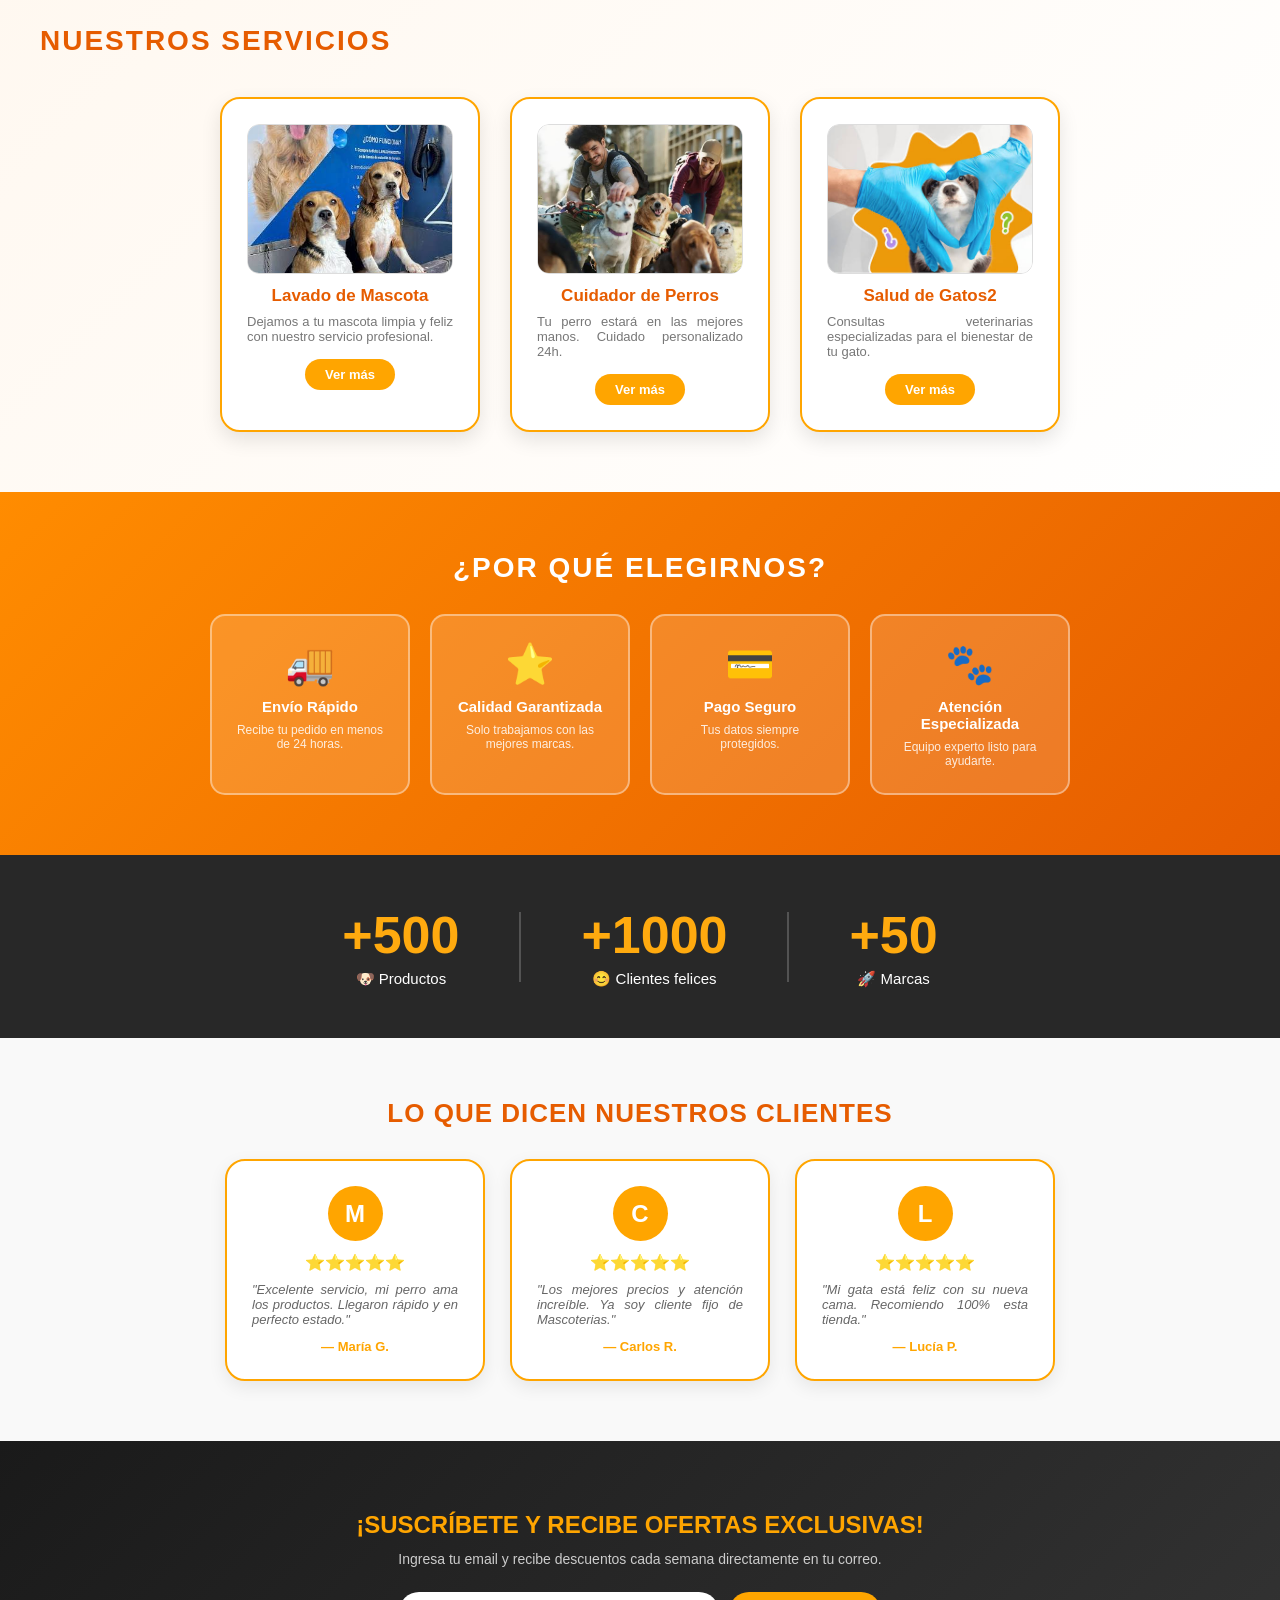
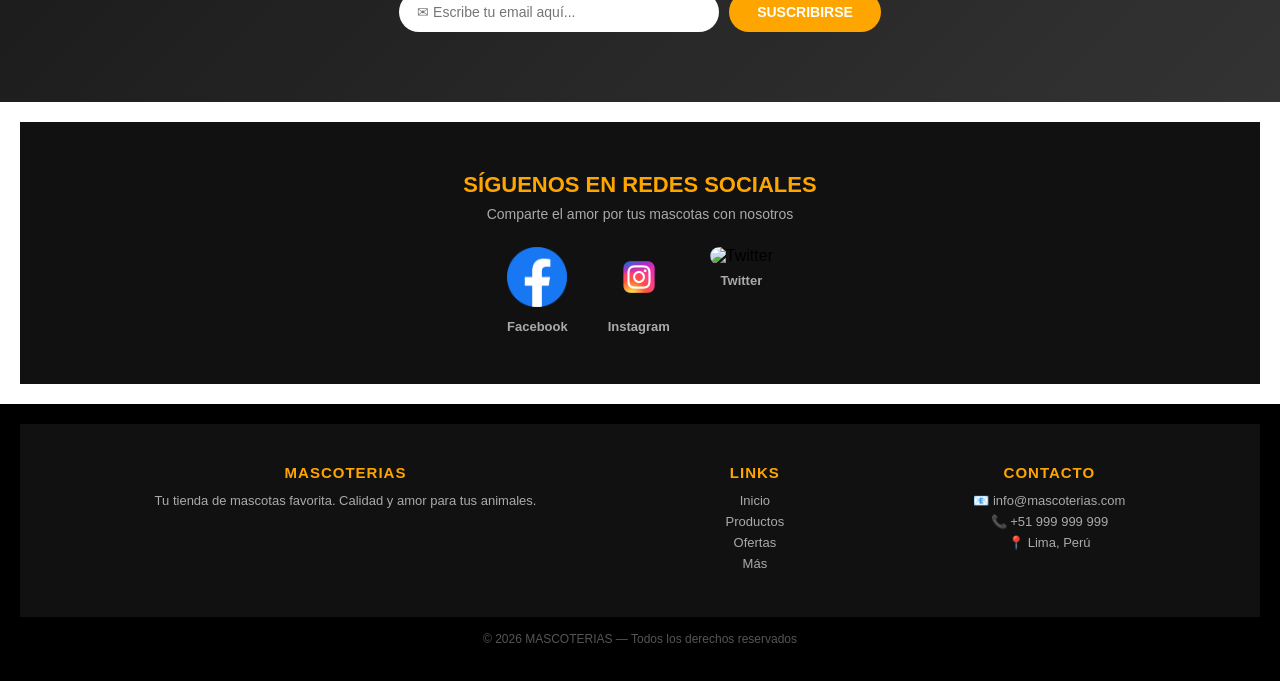
==== commit 307bcd47: "Update index.html" ====
--- a/index.html
+++ b/index.html
@@ -256,7 +256,7 @@
                     </div>
                     <div class="servicio">
                         <div class="servicio-img-wrap"><img src="productos_imagenes/salud para gatos.jfif" alt="Salud"></div>
-                        <h3>Salud de Gatos</h3>
+                        <h3>Salud de Gatos2</h3>
                         <p>Consultas veterinarias especializadas para el bienestar de tu gato.</p>
                         <a href="#" class="btn-servicio">Ver más</a>
                     </div>
@@ -382,4 +382,4 @@
 
     </main>
 </body>
-</html>+</html>
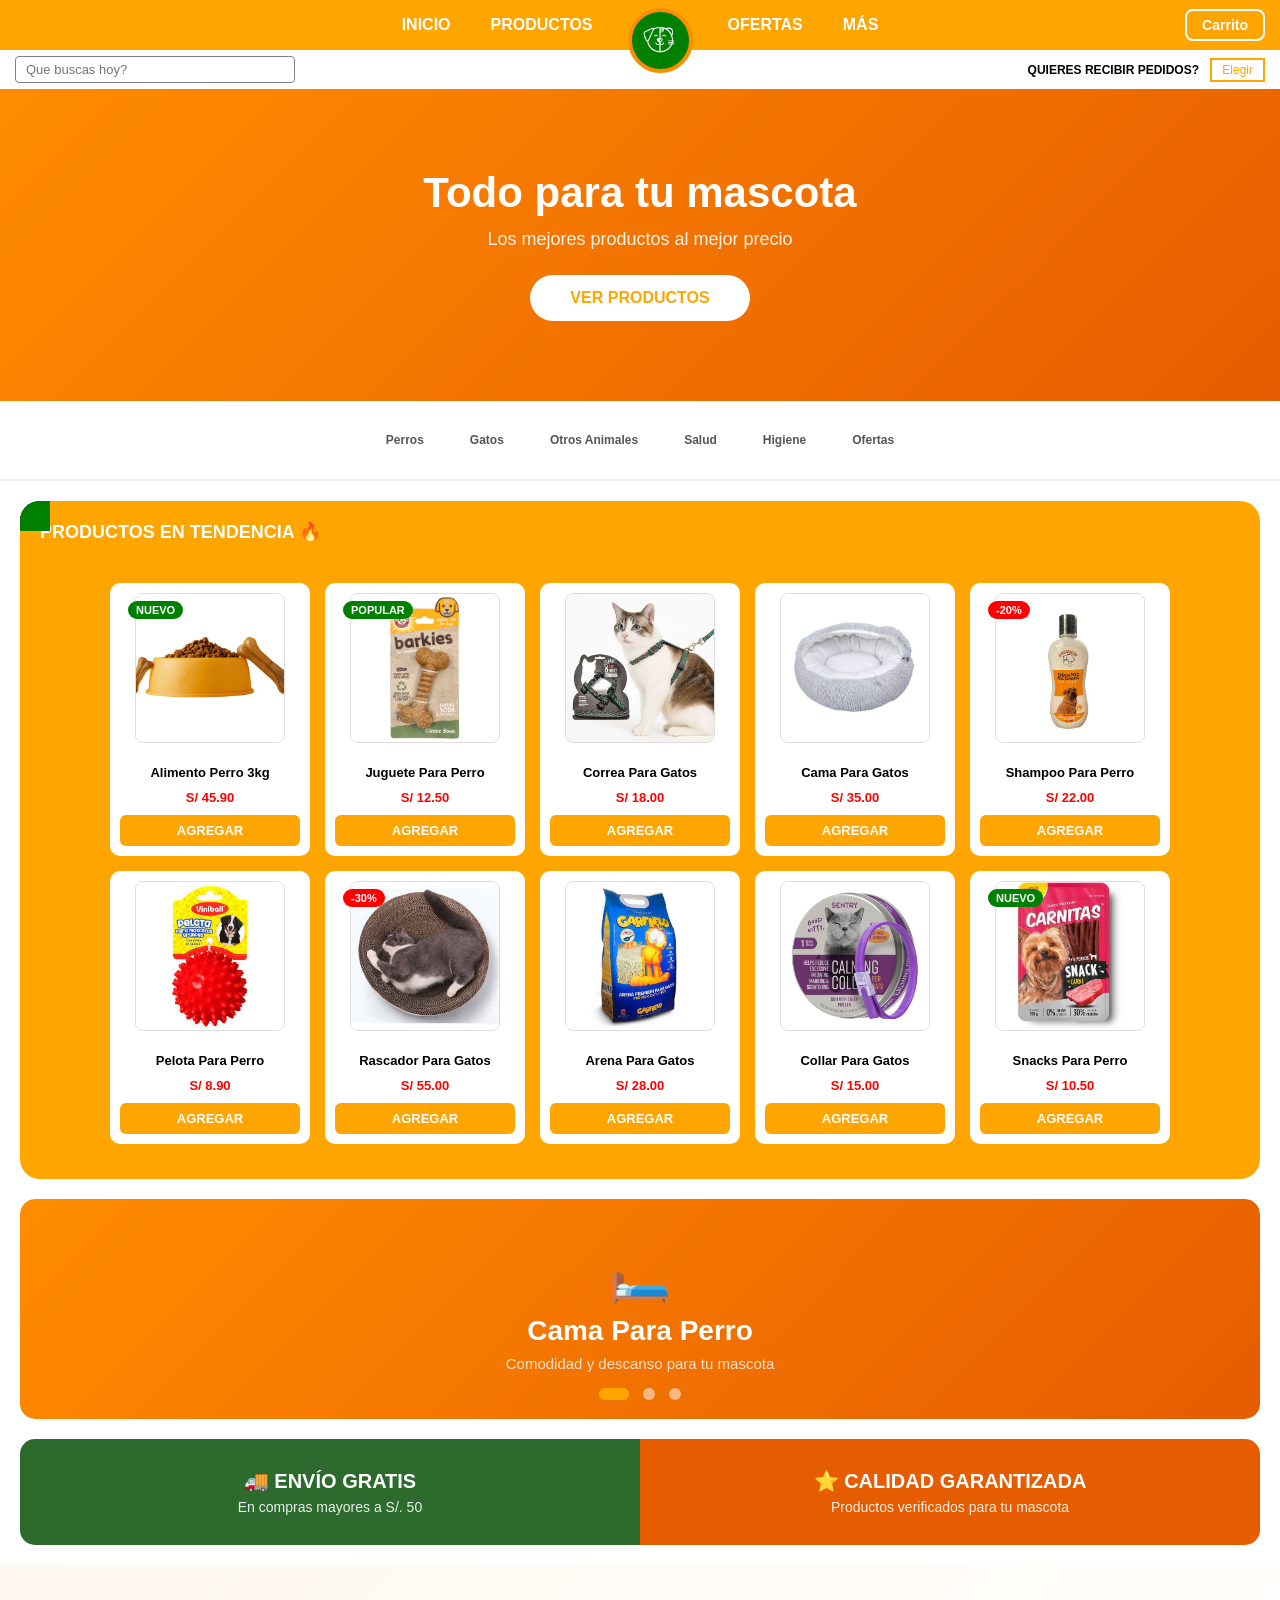
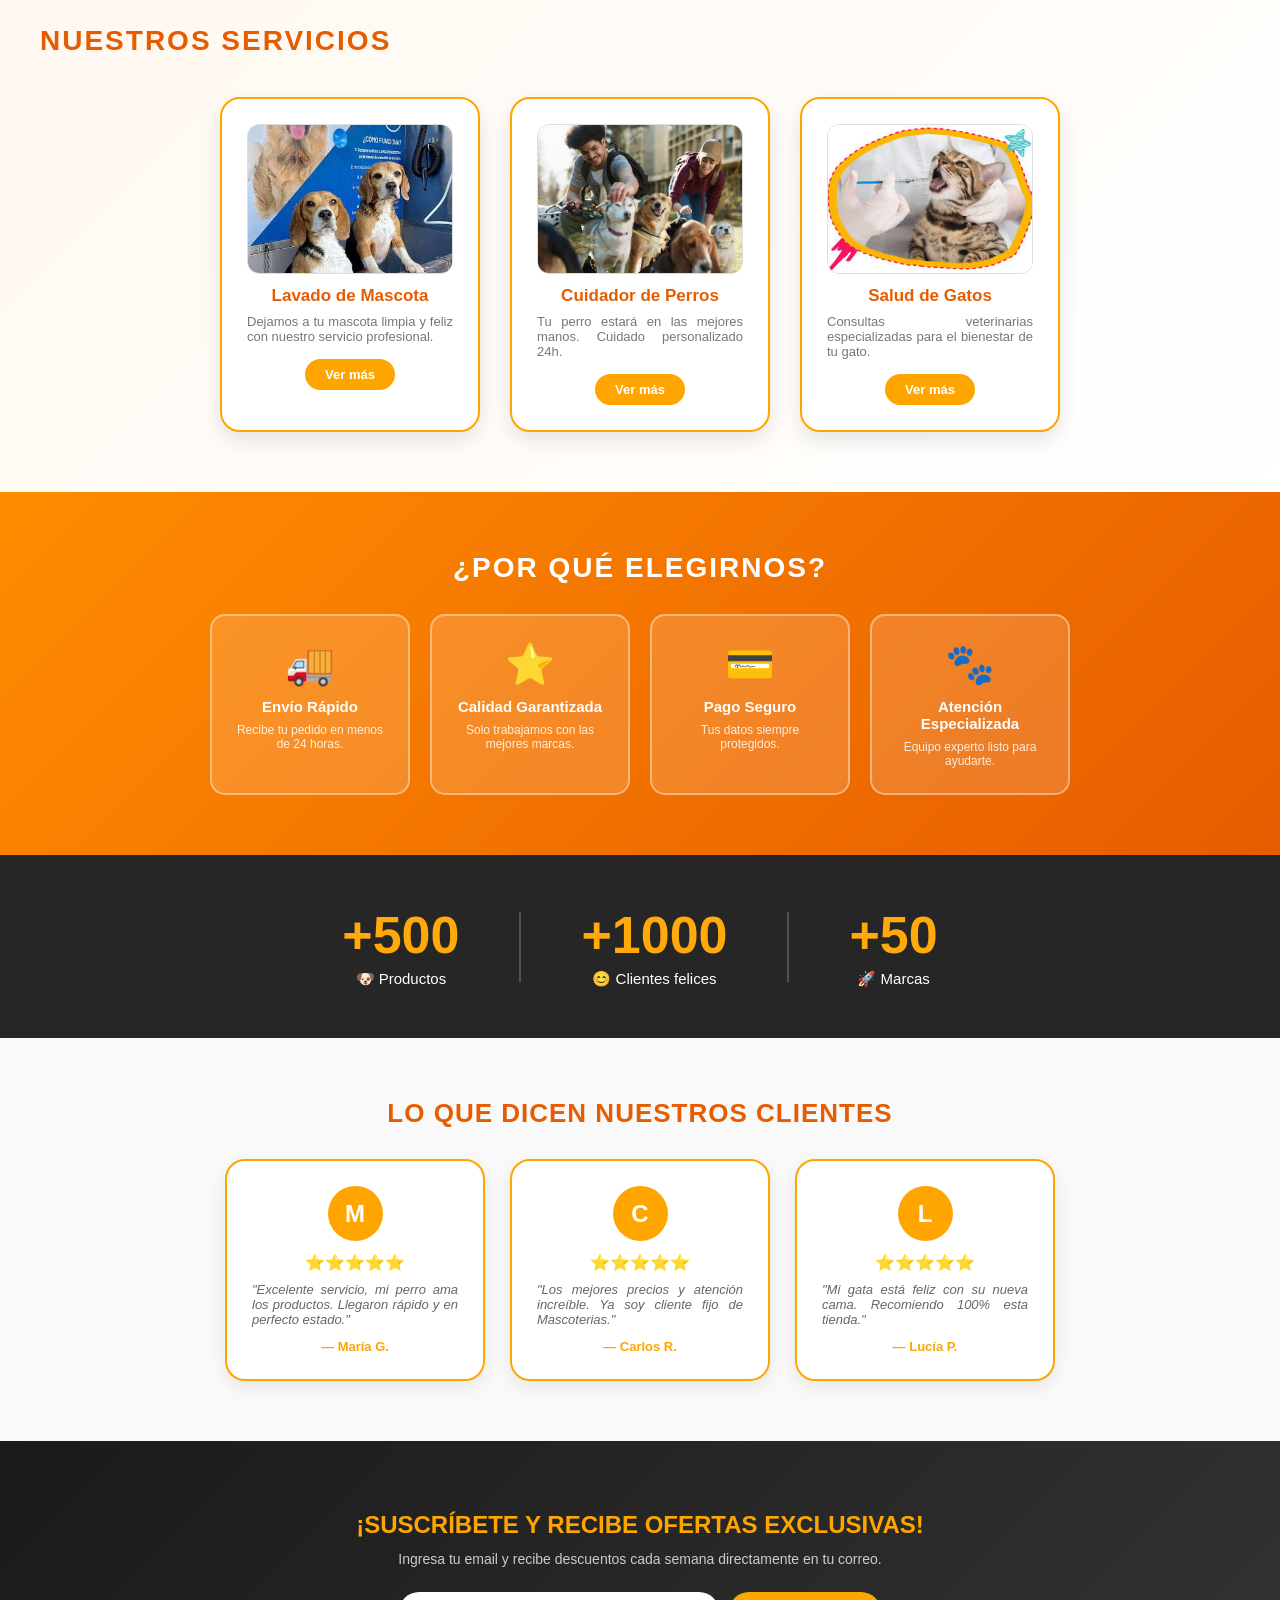
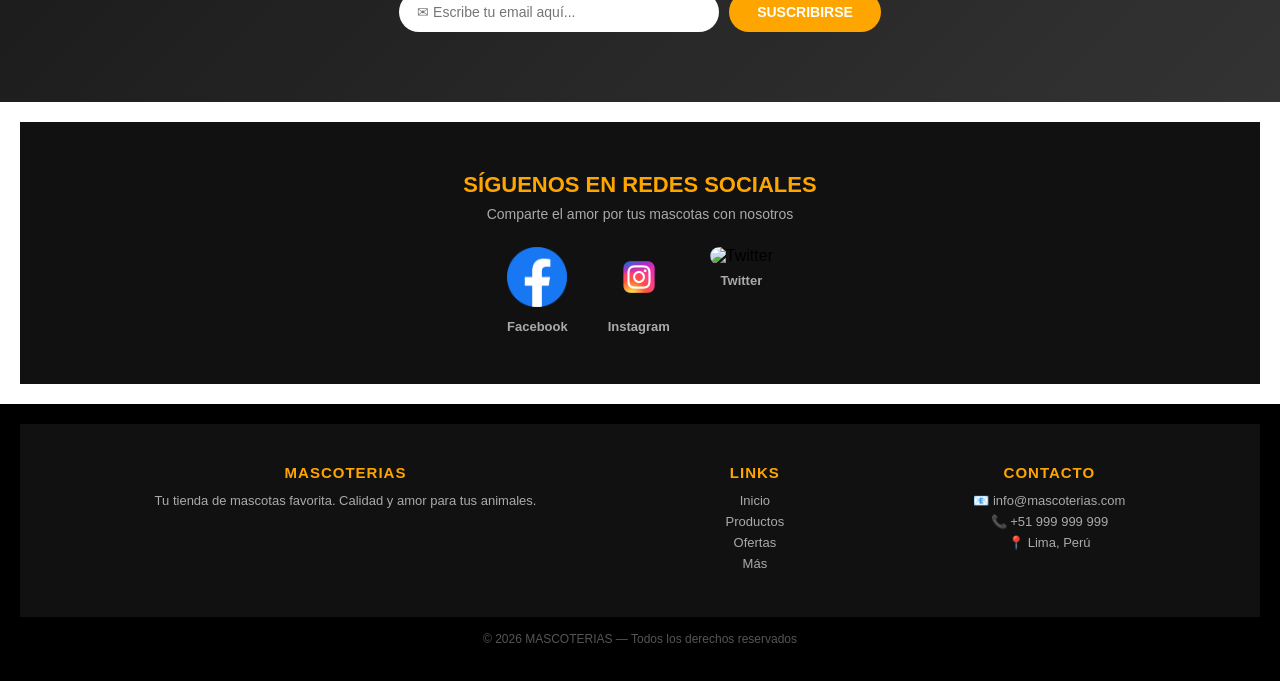
==== commit 16906b3a: "Update index.html" ====
--- a/index.html
+++ b/index.html
@@ -255,8 +255,8 @@
                         <a href="#" class="btn-servicio">Ver más</a>
                     </div>
                     <div class="servicio">
-                        <div class="servicio-img-wrap"><img src="productos_imagenes/salud para gatos.jfif" alt="Salud"></div>
-                        <h3>Salud de Gatos2</h3>
+                        <div class="servicio-img-wrap"><img src="productos_imagenes/salud para gatos2.jfif" alt="Salud"></div>
+                        <h3>Salud de Gatos</h3>
                         <p>Consultas veterinarias especializadas para el bienestar de tu gato.</p>
                         <a href="#" class="btn-servicio">Ver más</a>
                     </div>
